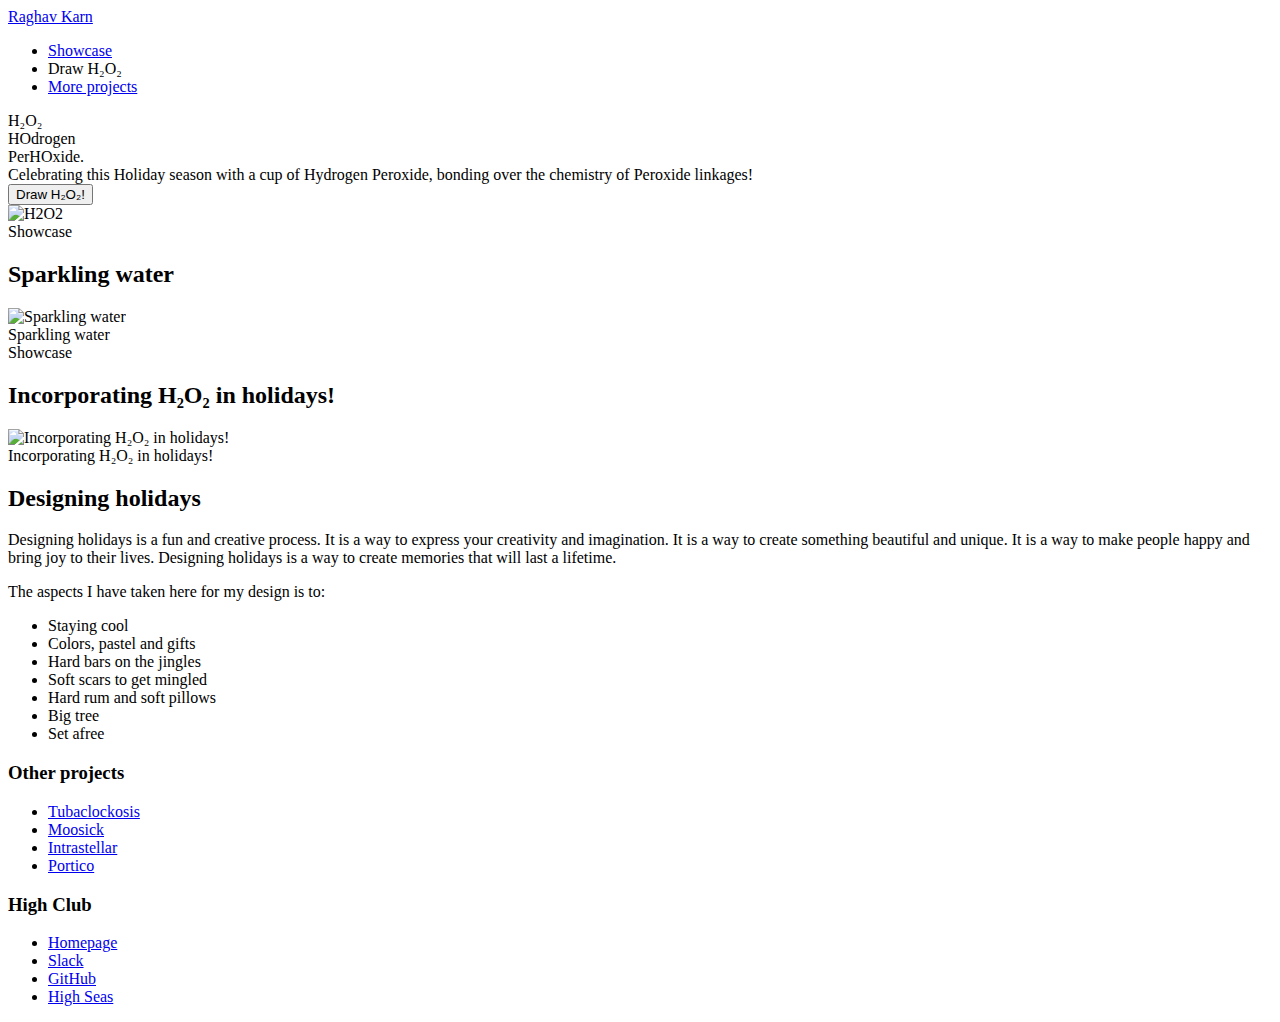
==== src/html/draw.html @ ed6412fb "Restructed file structure" ====
<!-- Welcome to H₂O₂ -->
<!DOCTYPE html>
<html lang="en">
    <head>
        <title>H₂O₂</title>
        <link rel="icon" type="image/x-icon" href="src/images/logo.png">

        <meta charset="UTF-8" />
        <meta name="viewport" content="width=device-width" />

        <link rel="stylesheet" href="src/css/style.css" />
    </head>

    <body>
        <div id="snow-container"></div>
        <audio id="background-music" loop>
            <source src="src/audio/christmas.mp3" type="audio/mpeg">
        </audio>

        <div class="container circle-load-svg">
            <header>
                <a href="https://github.com/raghav-karn/"><div class="logo">Raghav Karn</div></a>
                <nav>
                    <ul>
                    <li><a href="#showcase">Showcase</a></li>
                    <li><a onclick="showContactForm()">Draw H₂O₂</a></li>
                    <li><a href="#footer">More projects</a></li>
                    </ul>
                </nav>
            </header>
  
            <main>
                <section class="sctn-hero">
                    <div class="hero-msg">
                        <div class="hero-msg-content">
                            <div class="hero-msg-tag"><span class="ho">H</span>₂<span class="ho">O</span>₂</div>
                            <div class="hero-msg-primary"><span class="ho"><wbr>HO<wbr></span>drogen <br>Per<span class="ho"><wbr>HO<wbr></span>xide.</div>
                            <div class="hero-msg-sub">Celebrating this Holiday season with a cup of Hydrogen Peroxide, bonding over the chemistry of Peroxide linkages!</div>
                        </div>
                        <div class="hero-actions">
                            <button class="btn hover-effect" onclick="showContactForm()">
                            Draw H₂O₂!
                            </button>
                        </div>
                    </div>

                    <div class="hero-flaire">                            
                        <img class="logo-img" src="src/images/h2o2.png" alt="H2O2" />
                    </div>

                </section><a id="showcase"></a>
                <section class="sctn-showcase">
                    <a onclick="showSparklingWater()">
                        <div class="showcase-card">
                            <header>Showcase</header>
                            <h2>Sparkling water</h2>
                            <img src="src/images/img2.png" alt="Sparkling water">
                            <div class="card-info">Sparkling water</div>
                        </div>
                    </a>
                    <a onclick="showHolidays()">     
                        <div class="showcase-card">
                            <header>Showcase</header>
                            <h2>Incorporating H₂O₂ in holidays!</h2>
                            <img src="src/images/img1.jpg" alt="Incorporating H₂O₂ in holidays!">
                            <div class="card-info">Incorporating H₂O₂ in holidays!</div>
                        </div>
                    </a>
                </section>

                <section class="sctn-designing-holidays">
                    <header>
                        <h2>Designing holidays</h2>
                    </header>
                    <main>
                        <div class="content">
                            <p>
                            Designing holidays is a fun and creative process. It is a way to express your creativity and imagination. It is a way to create something beautiful and unique. It is a way to make people happy and bring joy to their lives. Designing holidays is a way to create memories that will last a lifetime.
                            </p>
                            <p>
                            The aspects I have taken here for my design is to:
                            <ul>
                            <li>Staying cool</li>
                            <li>Colors, pastel and gifts</li>
                            <li>Hard bars on the jingles</li>
                            <li>Soft scars to get mingled</li>
                            <li>Hard rum and soft pillows</li>
                            <li>Big tree</li>
                            <li>Set afree</li>
                            </ul>
                            </p>
                        </div>
                    </main>
                  </section>          
            </main>

            <a id="footer"></a>
            <footer class="footer section">
                <div class="footer-container container grid">
                    <div class="footer-content">
                        <h3 class="footer-title">Other projects</h3>

                        <ul class="footer-links">
                            <li>
                                <a href="https://raghav-karn.github.io/tubaclockosis" class="footer-link">Tubaclockosis</a>
                            </li>
                            <li>
                                <a href="https://raghav-karn.github.io/moosick" class="footer-link">Moosick</a>
                            </li>
                            <li>
                                <a href="https://raghav-karn.github.io/intrastellar" class="footer-link">Intrastellar</a>
                            </li>
                            <li>
                                <a href="https://raghav-karn.github.io/portico" class="footer-link">Portico</a>
                            </li>
                        </ul>
                    </div>

                    <div class="footer-content">
                        <h3 class="footer-title">High Club</h3>

                        <ul class="footer-links">
                            <li>
                                <a href="https://hackclub.com" class="footer-link">Homepage</a>
                            </li>
                            <li>
                                <a href="https://hackclub.slack.com" class="footer-link">Slack</a>
                            </li>
                            <li>
                                <a href="https://github.com/hackclub" class="footer-link">GitHub</a>
                            </li>
                            <li>
                                <a href="https://highseas.hackclub.com" class="footer-link">High Seas</a>
                            </li>
                        </ul>
                    </div>
                </div>
            </footer>
        </div>    

        <dialog id="confirm-dialog">
            <div class="dialog-message">
                <header>
                    <h2>Send us some H₂O₂ molecules!</h2>
                    <div class="close">
                    <button class="btn" onclick="closeContactForm()">X</button>
                    </div>
                </header>
                <div class="form-container">
                    <div class="row row-6">
                        <div class="cell">
                            <label for="email">From: </label>
                        </div>
                        <div class="cell cell-5">
                            <input type="email" name="email" id="email" required pattern="^([a-zA-Z0-9_\-\.]+)@([a-zA-Z0-9_\-\.]+)\.([a-zA-Z]*)$" data-text="Required, please enter a valid email.">
                        </div>
                        </div>
                        <div class="row">
                        <div class="cell">
                            <label for="message">Message: </label>
                        </div>
                        <div class="cell cell-5">
                            <textarea required name="message" id="message" cols="30" rows="10"></textarea>
                        </div>
                        </div>
                        <div class="overflow-hidden relative w-64 mt-4 mb-4">
                            <button class="bg-blue hover:bg-blue-light text-white font-bold py-2 px-4 w-full inline-flex items-center">
                                <svg fill="#FFF" height="18" viewBox="0 0 24 24" width="18" xmlns="http://www.w3.org/2000/svg">
                                    <path d="M0 0h24v24H0z" fill="black"/>
                                    <path d="M9 16h6v-6h4l-7-7-7 7h4zm-4 2h14v2H5z"/>
                                </svg>
                                <span class="ml-2">Your H₂O₂ drawing</span>
                            </button>
                            <input
                                class="cursor-pointer absolute block py-2 px-4 w-full opacity-0 pin-r pin-t"
                                type="file"
                                name="documents[]"
                                accept="image/*"
                            >
                        </div>
                        <div class="row">
                        <div class="cell cell-6 rt-algn">
                            <button id="send-message" class="btn btn-primary hover-effect">Send</button>
                            <button id="cancel-send" class="btn btn-del hover-effect" onclick="closeContactForm()">Cancel</button>
                        </div>
                    </div>
                </div>
            </div>
          </dialog>

          <dialog id="confirm-sparklingwater">
            <div class="dialog-message">
                <header>
                    <h2>Sparkling Water</h2>
                    <div class="close">
                    <button class="btn" onclick="closeSparklingWater()">X</button>
                    </div>
                </header>
                <div class="form-container">
                    <p><strong>1. Composition:</strong> Sparkling water is water that has been carbonated, meaning carbon dioxide gas has been dissolved in it under pressure. This gives it its characteristic bubbles and fizzy texture. Hydrogen peroxide (H₂O₂) is a chemical compound made up of two hydrogen atoms and two oxygen atoms. It is commonly used as a disinfectant, bleach, and antiseptic.</p>

                    <p><strong>2. Oxygen Release:</strong> Both substances can release oxygen, but in different ways. When hydrogen peroxide decomposes, it breaks down into water and oxygen gas, which can create bubbles. This reaction is often used in various applications, including cleaning and disinfection. Sparkling water contains dissolved carbon dioxide, which forms carbonic acid in water, creating the fizzy sensation when opened or poured.</p>

                    <p><strong>3. Uses:</strong> Sparkling water is primarily consumed as a beverage, often enjoyed for its refreshing taste and effervescence. Hydrogen peroxide is used for cleaning, disinfecting, and in some cases, as a mild antiseptic for minor cuts and scrapes.</p>

                    <p>While they both involve oxygen, their chemical properties and uses are quite distinct. It's important to note that hydrogen peroxide should not be ingested in its concentrated form, while sparkling water is safe for consumption.</p>
                </div>
            </div>
          </dialog>

          <dialog id="confirm-holidays">
            <div class="dialog-message">
                <header>
                    <h2>Incorporating H₂O₂ in holidays</h2>
                    <div class="close">
                    <button class="btn" onclick="closeHolidays()">X</button>
                    </div>
                </header>
                <div class="form-container">
                    Incorporating hydrogen peroxide into your Christmas holiday preparations can be both practical and festive. Here are some ideas:
                    <br>
                    1. <b>Decorations</b>: Use a diluted solution of hydrogen peroxide to clean your holiday decorations, such as ornaments, lights, and artificial trees. It can help remove dust and disinfect surfaces.
                    <br>
                    2. <b>Whitening Holiday Linens</b>: If you have white tablecloths or napkins for your holiday meals, hydrogen peroxide can be used as a natural bleach to brighten them. Just be sure to test a small area first.
                    <br>
                    3. <b>Freshening Up the Home</b>: Create a natural disinfectant spray by mixing hydrogen peroxide with water. Use it to wipe down surfaces in your home before guests arrive.
                    <br>
                    4. <b>Removing Stains</b>: If you have any stains on your holiday attire or table settings, hydrogen peroxide can be effective in treating them. Apply it to the stain, let it sit for a few minutes, and then wash as usual.
                    <br>
                    5. <b>Craft Projects</b>: Use hydrogen peroxide in craft projects, such as making homemade ornaments or decorations. It can be used to create interesting effects with certain materials.
                    <br>
                    6. <b>Health and Safety</b>: If you're hosting gatherings, consider using hydrogen peroxide to disinfect high-touch areas like doorknobs, light switches, and bathroom surfaces to keep your guests safe.
                    <br>
                    7. <b>Gift Ideas</b>: Create a DIY cleaning kit as a gift for friends or family, including hydrogen peroxide, essential oils, and reusable cleaning cloths.
                    <br>
                    Always remember to handle hydrogen peroxide with care, following safety guidelines, and store it out of reach of children.
                </div>
            </div>
          </dialog>

          
    </body>
</html>
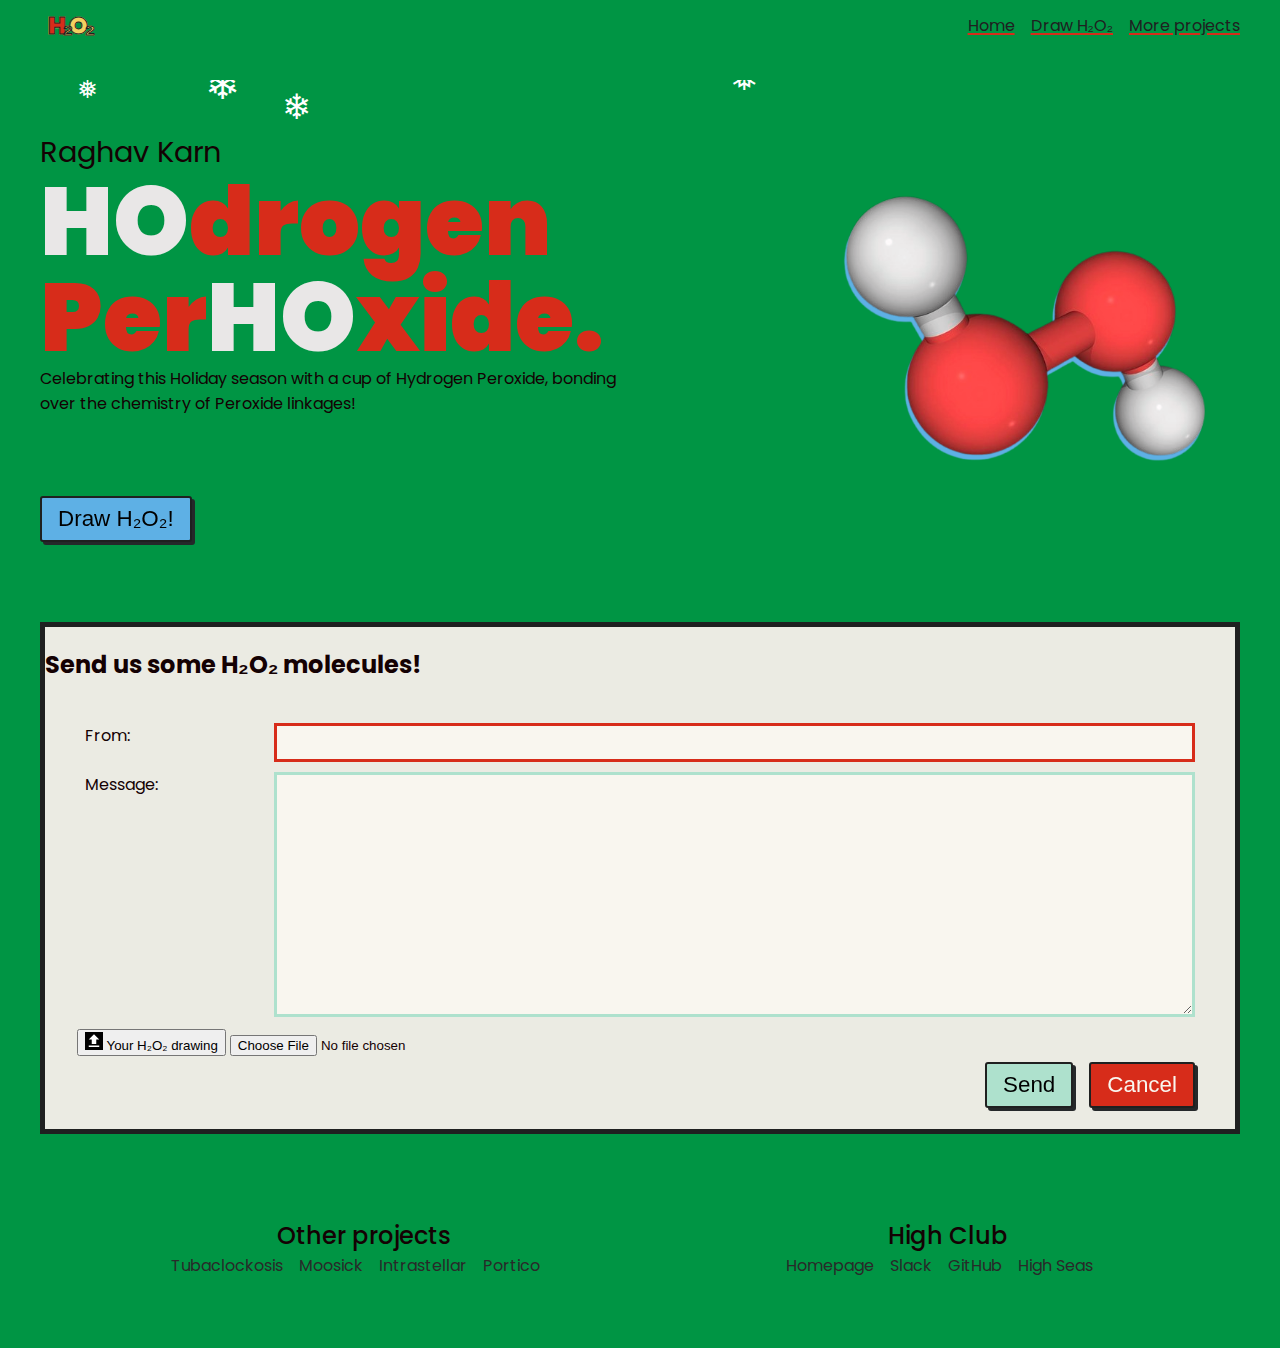
==== commit 4a600bf5: "Revamped structure, replaces dialog boxes with seperate pages" ====
--- a/src/html/draw.html
+++ b/src/html/draw.html
@@ -3,27 +3,27 @@
 <html lang="en">
     <head>
         <title>H₂O₂</title>
-        <link rel="icon" type="image/x-icon" href="src/images/logo.png">
+        <link rel="icon" type="image/x-icon" href="../images/logo.png">
 
         <meta charset="UTF-8" />
         <meta name="viewport" content="width=device-width" />
 
-        <link rel="stylesheet" href="src/css/style.css" />
+        <link rel="stylesheet" href="../css/style.css" />
     </head>
 
     <body>
         <div id="snow-container"></div>
         <audio id="background-music" loop>
-            <source src="src/audio/christmas.mp3" type="audio/mpeg">
+            <source src="../audio/christmas.mp3" type="audio/mpeg">
         </audio>
 
         <div class="container circle-load-svg">
             <header>
-                <a href="https://github.com/raghav-karn/"><div class="logo">Raghav Karn</div></a>
+                <a href="../../index.html"><div class="logo">H₂O₂</div></a>
                 <nav>
                     <ul>
-                    <li><a href="#showcase">Showcase</a></li>
-                    <li><a onclick="showContactForm()">Draw H₂O₂</a></li>
+                    <li><a href="../../index.html">Home</a></li>
+                    <li><a href="#draw">Draw H₂O₂</a></li>
                     <li><a href="#footer">More projects</a></li>
                     </ul>
                 </nav>
@@ -33,66 +33,73 @@
                 <section class="sctn-hero">
                     <div class="hero-msg">
                         <div class="hero-msg-content">
-                            <div class="hero-msg-tag"><span class="ho">H</span>₂<span class="ho">O</span>₂</div>
+                            <div class="hero-msg-tag">Raghav Karn</div>
                             <div class="hero-msg-primary"><span class="ho"><wbr>HO<wbr></span>drogen <br>Per<span class="ho"><wbr>HO<wbr></span>xide.</div>
                             <div class="hero-msg-sub">Celebrating this Holiday season with a cup of Hydrogen Peroxide, bonding over the chemistry of Peroxide linkages!</div>
                         </div>
                         <div class="hero-actions">
-                            <button class="btn hover-effect" onclick="showContactForm()">
+                            <a href="../html/draw.html">
+                            <button class="btn hover-effect">
                             Draw H₂O₂!
                             </button>
+                            </a>
                         </div>
                     </div>
 
                     <div class="hero-flaire">                            
-                        <img class="logo-img" src="src/images/h2o2.png" alt="H2O2" />
+                        <img class="logo-img" src="../images/h2o2.png" alt="H2O2" />
                     </div>
+                </section>
+            </main>    
 
-                </section><a id="showcase"></a>
-                <section class="sctn-showcase">
-                    <a onclick="showSparklingWater()">
-                        <div class="showcase-card">
-                            <header>Showcase</header>
-                            <h2>Sparkling water</h2>
-                            <img src="src/images/img2.png" alt="Sparkling water">
-                            <div class="card-info">Sparkling water</div>
+            <a id="draw">
+            <div id="confirm-dialog">
+                <div class="dialog-message">
+                    <header>
+                        <h2>Send us some H₂O₂ molecules!</h2>
+                    </header>
+                    <div class="form-container">
+                        <div class="row row-6">
+                            <div class="cell">
+                                <label for="email">From: </label>
+                            </div>
+                            <div class="cell cell-5">
+                                <input type="email" name="email" id="email" required pattern="^([a-zA-Z0-9_\-\.]+)@([a-zA-Z0-9_\-\.]+)\.([a-zA-Z]*)$" data-text="Required, please enter a valid email.">
+                            </div>
+                            </div>
+                            <div class="row">
+                            <div class="cell">
+                                <label for="message">Message: </label>
+                            </div>
+                            <div class="cell cell-5">
+                                <textarea required name="message" id="message" cols="30" rows="10"></textarea>
+                            </div>
+                            </div>
+                            <div class="overflow-hidden relative w-64 mt-4 mb-4">
+                                <button class="bg-blue hover:bg-blue-light text-white font-bold py-2 px-4 w-full inline-flex items-center">
+                                    <svg fill="#FFF" height="18" viewBox="0 0 24 24" width="18" xmlns="http://www.w3.org/2000/svg">
+                                        <path d="M0 0h24v24H0z" fill="black"/>
+                                        <path d="M9 16h6v-6h4l-7-7-7 7h4zm-4 2h14v2H5z"/>
+                                    </svg>
+                                    <span class="ml-2">Your H₂O₂ drawing</span>
+                                </button>
+                                <input
+                                    class="cursor-pointer absolute block py-2 px-4 w-full opacity-0 pin-r pin-t"
+                                    type="file"
+                                    name="documents[]"
+                                    accept="image/*"
+                                >
+                            </div>
+                            <div class="row">
+                            <div class="cell cell-6 rt-algn">
+                                <button id="send-message" class="btn btn-primary hover-effect">Send</button>
+                                <button id="cancel-send" class="btn btn-del hover-effect" onclick="closeContactForm()">Cancel</button>
+                            </div>
                         </div>
-                    </a>
-                    <a onclick="showHolidays()">     
-                        <div class="showcase-card">
-                            <header>Showcase</header>
-                            <h2>Incorporating H₂O₂ in holidays!</h2>
-                            <img src="src/images/img1.jpg" alt="Incorporating H₂O₂ in holidays!">
-                            <div class="card-info">Incorporating H₂O₂ in holidays!</div>
-                        </div>
-                    </a>
-                </section>
-
-                <section class="sctn-designing-holidays">
-                    <header>
-                        <h2>Designing holidays</h2>
-                    </header>
-                    <main>
-                        <div class="content">
-                            <p>
-                            Designing holidays is a fun and creative process. It is a way to express your creativity and imagination. It is a way to create something beautiful and unique. It is a way to make people happy and bring joy to their lives. Designing holidays is a way to create memories that will last a lifetime.
-                            </p>
-                            <p>
-                            The aspects I have taken here for my design is to:
-                            <ul>
-                            <li>Staying cool</li>
-                            <li>Colors, pastel and gifts</li>
-                            <li>Hard bars on the jingles</li>
-                            <li>Soft scars to get mingled</li>
-                            <li>Hard rum and soft pillows</li>
-                            <li>Big tree</li>
-                            <li>Set afree</li>
-                            </ul>
-                            </p>
-                        </div>
-                    </main>
-                  </section>          
-            </main>
+                    </div>
+                </div>
+            </div>
+            </a>
 
             <a id="footer"></a>
             <footer class="footer section">
@@ -137,107 +144,7 @@
                 </div>
             </footer>
         </div>    
-
-        <dialog id="confirm-dialog">
-            <div class="dialog-message">
-                <header>
-                    <h2>Send us some H₂O₂ molecules!</h2>
-                    <div class="close">
-                    <button class="btn" onclick="closeContactForm()">X</button>
-                    </div>
-                </header>
-                <div class="form-container">
-                    <div class="row row-6">
-                        <div class="cell">
-                            <label for="email">From: </label>
-                        </div>
-                        <div class="cell cell-5">
-                            <input type="email" name="email" id="email" required pattern="^([a-zA-Z0-9_\-\.]+)@([a-zA-Z0-9_\-\.]+)\.([a-zA-Z]*)$" data-text="Required, please enter a valid email.">
-                        </div>
-                        </div>
-                        <div class="row">
-                        <div class="cell">
-                            <label for="message">Message: </label>
-                        </div>
-                        <div class="cell cell-5">
-                            <textarea required name="message" id="message" cols="30" rows="10"></textarea>
-                        </div>
-                        </div>
-                        <div class="overflow-hidden relative w-64 mt-4 mb-4">
-                            <button class="bg-blue hover:bg-blue-light text-white font-bold py-2 px-4 w-full inline-flex items-center">
-                                <svg fill="#FFF" height="18" viewBox="0 0 24 24" width="18" xmlns="http://www.w3.org/2000/svg">
-                                    <path d="M0 0h24v24H0z" fill="black"/>
-                                    <path d="M9 16h6v-6h4l-7-7-7 7h4zm-4 2h14v2H5z"/>
-                                </svg>
-                                <span class="ml-2">Your H₂O₂ drawing</span>
-                            </button>
-                            <input
-                                class="cursor-pointer absolute block py-2 px-4 w-full opacity-0 pin-r pin-t"
-                                type="file"
-                                name="documents[]"
-                                accept="image/*"
-                            >
-                        </div>
-                        <div class="row">
-                        <div class="cell cell-6 rt-algn">
-                            <button id="send-message" class="btn btn-primary hover-effect">Send</button>
-                            <button id="cancel-send" class="btn btn-del hover-effect" onclick="closeContactForm()">Cancel</button>
-                        </div>
-                    </div>
-                </div>
-            </div>
-          </dialog>
-
-          <dialog id="confirm-sparklingwater">
-            <div class="dialog-message">
-                <header>
-                    <h2>Sparkling Water</h2>
-                    <div class="close">
-                    <button class="btn" onclick="closeSparklingWater()">X</button>
-                    </div>
-                </header>
-                <div class="form-container">
-                    <p><strong>1. Composition:</strong> Sparkling water is water that has been carbonated, meaning carbon dioxide gas has been dissolved in it under pressure. This gives it its characteristic bubbles and fizzy texture. Hydrogen peroxide (H₂O₂) is a chemical compound made up of two hydrogen atoms and two oxygen atoms. It is commonly used as a disinfectant, bleach, and antiseptic.</p>
-
-                    <p><strong>2. Oxygen Release:</strong> Both substances can release oxygen, but in different ways. When hydrogen peroxide decomposes, it breaks down into water and oxygen gas, which can create bubbles. This reaction is often used in various applications, including cleaning and disinfection. Sparkling water contains dissolved carbon dioxide, which forms carbonic acid in water, creating the fizzy sensation when opened or poured.</p>
-
-                    <p><strong>3. Uses:</strong> Sparkling water is primarily consumed as a beverage, often enjoyed for its refreshing taste and effervescence. Hydrogen peroxide is used for cleaning, disinfecting, and in some cases, as a mild antiseptic for minor cuts and scrapes.</p>
-
-                    <p>While they both involve oxygen, their chemical properties and uses are quite distinct. It's important to note that hydrogen peroxide should not be ingested in its concentrated form, while sparkling water is safe for consumption.</p>
-                </div>
-            </div>
-          </dialog>
-
-          <dialog id="confirm-holidays">
-            <div class="dialog-message">
-                <header>
-                    <h2>Incorporating H₂O₂ in holidays</h2>
-                    <div class="close">
-                    <button class="btn" onclick="closeHolidays()">X</button>
-                    </div>
-                </header>
-                <div class="form-container">
-                    Incorporating hydrogen peroxide into your Christmas holiday preparations can be both practical and festive. Here are some ideas:
-                    <br>
-                    1. <b>Decorations</b>: Use a diluted solution of hydrogen peroxide to clean your holiday decorations, such as ornaments, lights, and artificial trees. It can help remove dust and disinfect surfaces.
-                    <br>
-                    2. <b>Whitening Holiday Linens</b>: If you have white tablecloths or napkins for your holiday meals, hydrogen peroxide can be used as a natural bleach to brighten them. Just be sure to test a small area first.
-                    <br>
-                    3. <b>Freshening Up the Home</b>: Create a natural disinfectant spray by mixing hydrogen peroxide with water. Use it to wipe down surfaces in your home before guests arrive.
-                    <br>
-                    4. <b>Removing Stains</b>: If you have any stains on your holiday attire or table settings, hydrogen peroxide can be effective in treating them. Apply it to the stain, let it sit for a few minutes, and then wash as usual.
-                    <br>
-                    5. <b>Craft Projects</b>: Use hydrogen peroxide in craft projects, such as making homemade ornaments or decorations. It can be used to create interesting effects with certain materials.
-                    <br>
-                    6. <b>Health and Safety</b>: If you're hosting gatherings, consider using hydrogen peroxide to disinfect high-touch areas like doorknobs, light switches, and bathroom surfaces to keep your guests safe.
-                    <br>
-                    7. <b>Gift Ideas</b>: Create a DIY cleaning kit as a gift for friends or family, including hydrogen peroxide, essential oils, and reusable cleaning cloths.
-                    <br>
-                    Always remember to handle hydrogen peroxide with care, following safety guidelines, and store it out of reach of children.
-                </div>
-            </div>
-          </dialog>
-
           
+        <script src="../js/script.js"></script>
     </body>
 </html>--- a/src/css/style.css
+++ b/src/css/style.css
@@ -0,0 +1,655 @@
+@import url("https://fonts.googleapis.com/css2?family=Poppins:wght@200;500;700;900&display=swap");
+
+/* keyframes */
+@keyframes line-anime {
+  to {
+    stroke-dashoffset: 0;
+  }
+}
+@keyframes spinner {
+  to {
+    transform: rotate(360deg);
+  }
+}
+@keyframes color-change {
+  0% {
+    color: #1f2020;
+  }
+  20% {
+    color: #25282a;
+  }
+  40% {
+    color: #D72C1A;
+  }
+  60% {
+    color: #5eb0e5;
+  }
+  80% {
+    color: #ebebe3;
+  }
+  100% {
+    color: #f9f6ef;
+  }
+}
+ 
+/* fundamentals */
+* {
+  box-sizing: border-box;
+}
+:root {
+  font-family: "Poppins", sans-serif;
+  color: #140103;
+}
+::selection {
+  background: #ffb7b7;
+}
+::-moz-selection {
+  background: #ffb7b7; /* cannot combine*/
+}
+
+/* fundamentals again */
+html {
+  scroll-behavior: smooth;
+}
+body,
+.container,
+header,
+div.logo,
+nav,
+ul {
+  margin: 0;
+  /*-- annoying margin at top --- */
+}
+
+/* fundamentals again again */
+body {
+  padding: 0;
+  background-color: #009544;
+  text-decoration: none;
+}
+.container {
+  width: min(120ch, calc(100% - 2rem));
+  margin: 0 auto;
+}
+/* spinner */
+.spinner {
+  background-color: #D72C1A !important;
+  color: #D72C1A !important;
+}
+.spinner:before {
+  content: "";
+  box-sizing: border-box;
+  position: absolute;
+  top: 50%;
+  left: 50%;
+  width: 2rem;
+  height: 2rem;
+  margin-top: -1rem;
+  margin-left: -1rem;
+  border-radius: 50%;
+  border: 4px solid #25282a;
+  border-top-color: #f3d060;
+  transform-origin: center center;
+  animation: spinner 1s linear infinite;
+}
+/* button */
+.btn {
+  position: relative;
+  border: 2px solid #1f2020;
+  border-radius: 3px;
+  box-shadow: 3px 3px 0px #25282a;
+  padding: 0.5rem 1rem;
+  font-size: 1.4rem;
+  transition: 200ms ease;
+  z-index: 2;
+  background-color: #5eb0e5;
+}
+.btn + .btn {
+  margin-left: 1rem;
+}
+.btn:active {
+  box-shadow: -2px -2px 0px #25282a;
+  transform: translate(2px, 2px);
+}
+.btn.hover-effect::before {
+  content: "";
+  position: absolute;
+  inset: 0;
+  background-color: #1f2020;
+  transform-origin: bottom right;
+  transition: 100ms ease-in-out;
+  mix-blend-mode: screen;
+  z-index: 1;
+  clip-path: ellipse(0px 0px at bottom center);
+}
+.btn.hover-effect:hover:before {
+  clip-path: ellipse(50% 100% at bottom center);
+}
+.btn.hover-effect:active:before {
+  background-color: #25282a;
+  mix-blend-mode: color-dodge;
+}
+.btn-primary {
+  background-color: #aee1cd;
+}
+.btn-del {
+  background-color: #D72C1A;
+  color: #f9f6ef;
+}
+/* links */
+a {
+  cursor: pointer;
+  text-decoration: none;
+}
+/* images */
+img {
+  width: 100%;
+}
+.logo-img {
+  width: 35%;
+}
+/* container */
+.container > header {
+  display: flex;
+  justify-content: space-between;
+  align-items: center;
+}
+/* HO */
+.ho {
+  color: #E9E7E7;
+}
+/* logo */
+.logo {
+  padding: 0.5rem;
+  font-weight: 900;
+  font-size: 1.5rem;
+  letter-spacing: -0.15em;
+  color: transparent;
+  background-color: #f3d060;
+  background-size: 2px 2px;
+  background-image: repeating-linear-gradient(
+    45deg,
+    #1f2020 0,
+    #1f2020 0.5px,
+    #f3d060 0,
+    #f3d060 50%
+  );
+  -webkit-background-clip: text;
+  background-clip: text;
+  -webkit-text-stroke: 1px #1f2020;
+}
+.logo:first-letter {
+  color: #D72C1A;
+}
+/* header navbar */
+.header {
+  z-index: 150;
+}
+
+nav ul {
+  padding: 0;
+  list-style: none;
+  display: grid;
+  grid-template-columns: repeat(3, auto);
+  gap: 1rem;
+}
+nav ul li {
+  text-align: center;
+}
+nav ul li a {
+  display: inline-block;
+  text-decoration: underline;
+  text-decoration-thickness: 2px;
+  text-decoration-color: #D72C1A;
+  text-underline-offset: 2px;
+  color: #1f2020;
+  font-size: 1rem;
+}
+/* dialog box */
+dialog {
+  transition: 300ms ease-in-out, clip-path 0.5s linear;
+  clip-path: polygon(0 0, 100% 0, 100% 100%, 0 100%);
+  transform: scale(0);
+  min-width: min(50vw, 80ch);
+  padding: 0;
+  box-shadow: 2.5px 2.5px 0px #25282a, 5px 5px 0px #25282a,
+    7.5px 7.5px 0px #25282a, 10px 10px 0px #25282a, 12.5px 12.5px 0px #25282a,
+    15px 15px 0px #25282a;
+}
+dialog::backdrop {
+  opacity: 0.7;
+  background-color: #13b852;
+  background-size: 100%, 50px 50px;
+  background-image: radial-gradient(
+      circle at bottom right,
+      #f3c050c0 0%,
+      #f3d060c0 50%
+    ),
+    repeating-linear-gradient(
+      45deg,
+      #1f2020 0,
+      #1f2020 1.5px,
+      #f3d060 0,
+      #f3d060 50%
+    );
+}
+dialog header {
+  border-bottom: 3px solid;
+  padding-inline: 2rem;
+  display: grid;
+  grid-template-columns: 1fr auto;
+  position: relative;
+  background-color: #4a738f;
+  color: #f9f6ef;
+}
+dialog .close .btn {
+  border-radius: 50%;
+  top: 5px;
+  right: 10px;
+  width: 3rem;
+  height: 3rem;
+  position: absolute;
+  box-shadow: 2px 2px 0px #25282a;
+  overflow: hidden;
+  background-color: #D72C1A;
+  color: #f9f6ef;
+  padding: 0;
+}
+#confirm-dialog {
+  background-color: #ebebe3;
+}
+.dialog-message {
+  border: 5px solid #1f2020;
+}
+/* contact form */
+.form-container {
+  padding-block: 1rem;
+  padding-inline: 2rem;
+}
+input[type="text"],
+input[type="email"],
+input[type="tel"],
+input[type="url"],
+textarea {
+  background-color: #f9f6ef;
+  border: 3px solid #25282a;
+  font-size: 1.3rem;
+  padding: 0.3rem 0.5rem;
+  position: relative;
+  width: 100%;
+}
+input[type="text"]:invalid,
+input[type="email"]:invalid,
+input[type="tel"]:invalid,
+input[type="url"]:invalid,
+textarea:invalid {
+  border-color: #D72C1A;
+}
+
+input[type="text"]:valid,
+input[type="email"]:valid,
+input[type="tel"]:valid,
+input[type="url"]:valid,
+textarea:invalid {
+  border-color: #aee1cd;
+}
+
+.rt-algn {
+  display: flex;
+  justify-content: end;
+}
+
+.fnt-sml {
+  font-size: 0.9rem;
+}
+
+/* table */
+.row {
+  display: grid;
+  grid-template-columns: repeat(6, 1fr);
+  gap: 0.5rem;
+}
+.cell {
+  padding: 0.3rem 0.5rem;
+}
+.cell-2 {
+  grid-column: span 2;
+}
+.cell-4 {
+  grid-column: span 4;
+}
+.cell-5 {
+  grid-column: span 5;
+}
+.cell-6 {
+  grid-column: span 6;
+}
+
+/* hero section */
+.sctn-hero {
+  position: relative;
+  min-height: 60vh;
+  width: 100%;
+  display: grid;
+  grid-template-columns: 1fr 1fr;
+  padding: 5em 0;
+}
+.hero-msg-primary {
+  font-size: clamp(2rem, 5vw + 2rem, 7rem);
+  color: #D72C1A;
+  line-height: 1;
+  font-weight: 900;
+  inline-size: min(140%, calc(100vw - 2rem));
+  overflow-wrap: break-word;
+  hyphens: manual;
+  position: relative;
+}
+
+.hero-msg-tag {
+  font-size: clamp(1rem, 1vw + 1rem, 2rem);
+}
+.hero-flaire {
+  position: absolute;
+  inset: 0 auto;
+  right: 0;
+  width: 100%;
+  display: grid;
+  grid-template-columns: 1fr;
+  place-items: center right;
+  filter: drop-shadow(-2px 5px 0px #5eb0e5);
+}
+
+.hero-flaire svg {
+  width: min(60%, calc(40vw + 50px));
+  opacity: 0.9;
+  transform: scaleX(-1);
+}
+.hero-actions {
+  padding-top: 5em;
+}
+
+/* hero section */
+.sctn-showcase {
+  display: grid;
+  grid-template-columns: repeat(auto-fill, minmax(300px, auto));
+  gap: 1rem;
+}
+.sctn-showcase a {
+  text-decoration: none;
+  color: #1f2020;
+}
+.showcase-card {
+  border: 3px solid #25282a;
+  background-color: #5eb0e5;
+  box-shadow: 5px 5px 0px #25282a;
+  position: relative;
+  transform: scale(1);
+  transition: 200ms cubic-bezier(0.11, -0.25, 0.7, 1.22);
+  transform-origin: bottom right;
+}
+.showcase-card:hover {
+  transform: scale(1.01) translate(-3px, -3px);
+  box-shadow: 8px 8px 0px #25282a;
+  z-index: 5;
+}
+
+.showcase-card header {
+  border-bottom: 2px solid #25282a;
+  background-color: #D72C1A;
+  color: #f9f6ef;
+  padding: 0.3rem 0.5rem;
+  font-size: 0.65rem;
+}
+.showcase-card h2 {
+  margin: 0;
+  position: absolute;
+  width: 100%;
+  padding: 0.5rem 1rem;
+  color: #f9f6ef;
+  background-color: #1f2020;
+  mix-blend-mode: screen;
+  text-shadow: 2px 2px 0px #5eb0e5;
+}
+.showcase-card:nth-of-type(2n) header {
+  background-color: #aee1cd;
+  color: #1f2020;
+}
+.showcase-card img {
+  height: 300px;
+  overflow: hidden;
+  border-bottom: 3px solid #25282a;
+}
+.showcase-card .card-info {
+  padding: 0.5rem 1rem;
+  position: relative;
+}
+.showcase-card:after {
+  content: "\27A0";
+  color: #f9f6ef;
+  font-size: 2rem;
+  line-height: 0, 3;
+  position: absolute;
+  bottom: 0.5rem;
+  right: 0.5rem;
+  height: 2rem;
+}
+/* footer */
+ul {
+  list-style: none;
+}
+
+.footer {
+  padding-top: 5%;
+  padding-bottom: 5%;
+}
+
+.footer-container {
+  display: flex;
+  flex-direction: column;
+  justify-content: center;
+  align-items: center;
+  text-align: center;
+}
+
+.footer-logo {
+  width: 35%;
+}
+
+.footer-title {
+  font-size: 1.125rem;
+  font-weight: 500;
+  margin-bottom: 1rem; /* Add margin for spacing */
+}
+
+.footer-links {
+  list-style: none;
+  padding: 0;
+  margin: 0;
+  display: flex;
+  flex-direction: column;
+  align-items: center;
+}
+
+.footer-links li {
+  margin-bottom: 0.5rem; /* Add margin for spacing */
+}
+
+/* Responsive styles */
+@media (min-width: 600px) {
+  .footer-container {
+    flex-direction: row;
+    flex-wrap: wrap;
+    justify-content: space-between;
+    align-items: flex-start; /* Align items to the start */
+  }
+
+  .footer-logo {
+    width: 20%;
+  }
+
+  .footer-title {
+    font-size: 1.25rem;
+    margin-bottom: 0; /* Remove margin for larger screens */
+  }
+
+  .footer-links {
+    flex-direction: row;
+    align-items: center;
+  }
+
+  .footer-links li {
+    margin-bottom: 0; /* Remove margin for larger screens */
+    margin-right: 1rem; /* Add margin for spacing */
+  }
+}
+
+@media (min-width: 900px) {
+  .footer-container {
+    justify-content: space-around;
+  }
+
+  .footer-logo {
+    width: 15%;
+  }
+
+  .footer-title {
+    font-size: 1.5rem;
+  }
+}
+
+.footer-link {
+  color: #292929;
+}
+
+.footer-link:hover {
+  color: #272727;
+}
+
+.footer-form {
+  display: flex;
+  column-gap: .5rem;
+  border-radius: .5rem;
+  margin-bottom: 2rem;
+}
+
+.footer-input {
+  background-color: #8d8455;
+  width: 90%;
+  color: #8d8d67;
+}
+
+.footer-input::placeholder {
+color: #e4e496;
+font-size: 1rem;
+  font-family: 'Poppins', sans-serif;
+}
+
+.footer-social {
+  display: flex;
+  column-gap: 1.25rem;
+}
+
+.footer-social-link {
+  display: inline-flex;
+  color: #4e4e4e;
+  background-color: #bdbd73;
+  padding: .5rem;
+  border-radius: .25rem;
+  font-size: 1rem;
+}
+
+.footer-social-link:hover {
+  background-color: #8d8455;
+}
+
+.footer-copy {
+  margin-top: 5rem;
+  text-align: center;
+}
+
+.footer-copy-link {
+  font-size: 0.813rem;
+  color: #bbbb95;
+}
+
+/* designing holidays section */
+.sctn-designing-holidays {
+  margin-top: 3rem;
+  font-size: 1.5rem;
+  border: 3px solid #25282a;
+}
+
+.sctn-designing-holidays h2 {
+  margin: 0;
+  background-color: #5eb0e5;
+  padding: 1rem;
+  border-bottom: 2px solid #25282a;
+}
+
+.sctn-designing-holidays .content {
+  padding: 1rem;
+  margin: 0;
+  background-color: #ebebe3;
+}
+.sctn-designing-holidays p {
+  margin: 0;
+}
+.sctn-designing-holidays p ~ p {
+  margin-top: 1rem;
+}
+.sctn-designing-holidays ul {
+  background-color: #aee1cd;
+}
+.sctn-designing-holidays li::marker {
+  content: "\25BA  ";
+  font-size: 1rem;
+  animation: color-change 10s ease-in-out infinite alternate;
+}
+
+/* snow */
+#snow-container {  
+  height: 100vh;
+  overflow: hidden;
+  position: absolute;
+  transition: opacity 500ms;
+  width: 100%;
+  z-index: 0;
+  margin-top: 5rem;
+}
+
+.snow {
+  animation: fall ease-in infinite, sway ease-in-out infinite;
+  color: rgb(255, 255, 255);
+  position: absolute;
+}
+
+@keyframes fall {
+  0% {
+    opacity: 0;
+  }
+  50% {
+    opacity: 1;
+  }
+  100% {
+    top: 100vh;
+    opacity: 1;
+  }
+}
+
+@keyframes sway {
+  0% {
+    margin-left: 0;
+  }
+  25% {
+    margin-left: 50px;
+  }
+  50% {
+    margin-left: -50px;
+  }
+  75% {
+    margin-left: 50px;
+  }
+  100% {
+    margin-left: 0;
+  }
+}